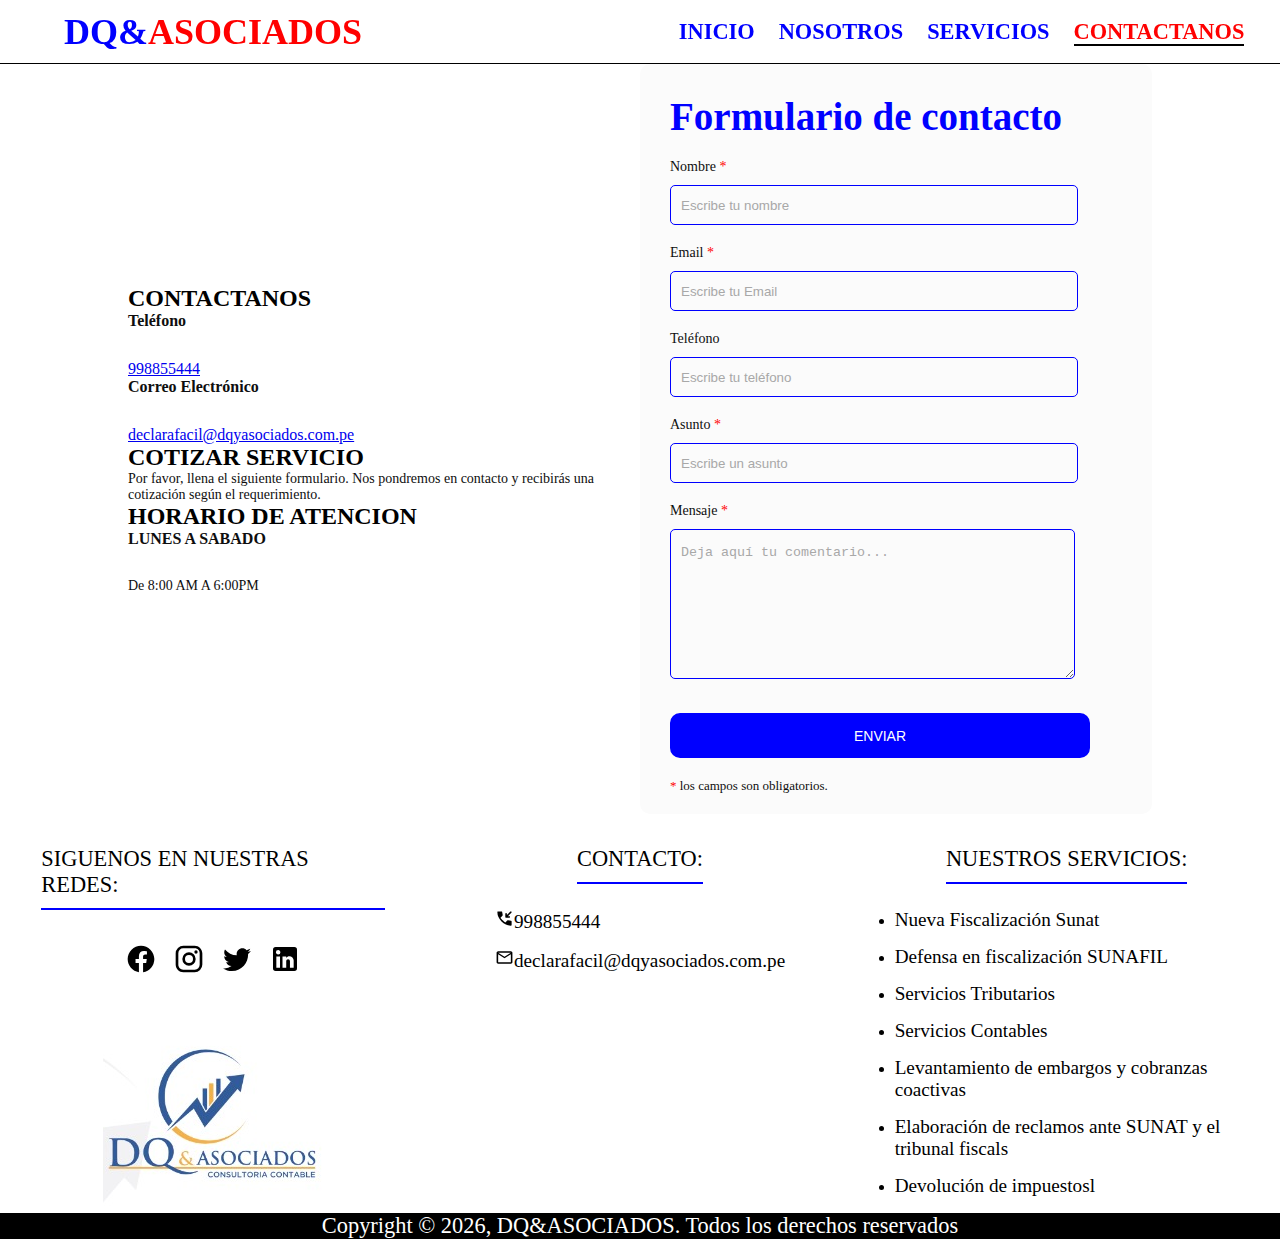
==== contactanos.html @ 15e60dab "contactanos" ====
<!DOCTYPE html>
<html lang="en">
    <head>
        <meta charset="UTF-8">
        <meta name="viewport" content="width=device-width, initial-scale=1.0">

        <link rel="stylesheet" href="css/contactanos.css">
        <link rel="stylesheet" href="css/responsive.css">
        <script src="js/funtions.js"></script>
        <link rel="shortcut icon" href="img/minilogo.jpg" type="image/x-icon">
        <title>DQYASOCIADOS-Contactanos</title>
    </head>
    <body>
        <header>
            <div class="header-logo">
                <a href="index.html"><h2> DQ&<span>ASOCIADOS</span></h2></a>
            </div>
            <div class="header-links" id="_links">
                <a href="index.html">INICIO</a>
                <a href="nosotros.html">NOSOTROS</a>
                <a href="servicios.html">SERVICIOS</a>
                <a href="contactanos.html">CONTACTANOS</a>
            </div>

            <div class="header-menu" id="menu2">
                <span></span>
                <span></span>
                <span></span>

            </div>
        </header>

        <main>
            <div class="contenedor_contacto">
                <div class="left_section">
                    <div class="left_section_span">

                        <h2>CONTACTANOS</h2>
                        <div class="section-left-datos2">
                            <h3>Teléfono</h3>
                            <a href="#"> 998855444</a>
                            <h3>Correo Electrónico</h3>
                            <a href="#">declarafacil@dqyasociados.com.pe</a>
                        </div>
                    </div>
                    <div class="left_section_span">
                        <h2>COTIZAR SERVICIO</h2>
                        <div class="section-left-cotizar-p">
                            <p>
                                Por favor, llena el siguiente formulario. Nos
                                pondremos en contacto y recibirás una cotización
                                según el requerimiento.
                            </p>
                        </div>

                    </div>
                    <div class="left_section_span">
                        <h2>HORARIO DE ATENCION</h2>
                        <div class="section-left-horario2">
                            <h3> LUNES A SABADO</h3>
                            <p>De 8:00 AM A 6:00PM </p>
                        </div>
                    </div>

                </div>

                <div class="right_section">
                    <div class="contact_form">

                        <div class="formulario">
                            <h1>Formulario de contacto</h1>
                            <form action="submeter-formulario.php"
                                method="post">
                                <p>
                                    <label for="nombre"
                                        class="colocar_nombre">Nombre
                                        <span class="obligatorio">*</span>
                                    </label>
                                    <input type="text" name="introducir_nombre"
                                        id="nombre"
                                        required="obligatorio"
                                        placeholder="Escribe tu nombre">
                                </p>

                                <p>
                                    <label for="email"
                                        class="colocar_email">Email
                                        <span class="obligatorio">*</span>
                                    </label>
                                    <input type="email" name="introducir_email"
                                        id="email"
                                        required="obligatorio"
                                        placeholder="Escribe tu Email">
                                </p>

                                <p>
                                    <label for="telefone"
                                        class="colocar_telefono">Teléfono
                                    </label>
                                    <input type="tel" name="introducir_telefono"
                                        id="telefono"
                                        placeholder="Escribe tu teléfono">
                                </p>

                                <p>
                                    <label for="asunto"
                                        class="colocar_asunto">Asunto
                                        <span class="obligatorio">*</span>
                                    </label>
                                    <input type="text" name="introducir_asunto"
                                        id="assunto"
                                        required="obligatorio"
                                        placeholder="Escribe un asunto">
                                </p>

                                <p>
                                    <label for="mensaje"
                                        class="colocar_mensaje">Mensaje
                                        <span class="obligatorio">*</span>
                                    </label>
                                    <textarea name="introducir_mensaje"
                                        class="texto_mensaje" id="mensaje"
                                        required="obligatorio"
                                        placeholder="Deja aquí tu comentario..."></textarea>
                                </p>

                                <button type="submit" name="enviar_formulario"
                                    id="enviar"><p>Enviar</p></button>

                                <p class="aviso">
                                    <span class="obligatorio"> * </span>los
                                    campos son
                                    obligatorios.
                                </p>

                            </form>
                        </div>
                    </div>
                </div>

            </div>

        </main>
        <footer>
            <div class="container_footer">
                <div class="footer_design">
                    <div class="footer-links">
                        <h4>SIGUENOS EN NUESTRAS REDES:</h4>
                        <div class="social-link">
                            <img src="img/icons/facebook.svg" height="24px"
                                width="24px">
                            <img src="img/icons/instagram.svg" height="24px"
                                width="24px">
                            <img src="img/icons/twitter.svg" height="24px"
                                width="24px">
                            <img src="img/icons/linkedin.svg" height="24px"
                                width="24px">

                        </div>
                        <div class="footer_logo">
                            <img src="img/logo.png" alt>
                        </div>

                    </div>
                    <div class="footer-links">
                        <h4>CONTACTO:</h4>
                        <ul style="list-style-type: none;">
                            <li><a href="#"> <img src="img/icons/phone.svg"
                                        alt>998855444</a></li>
                            <li><a href="#"> <img src="img/icons/email.svg"
                                        alt>declarafacil@dqyasociados.com.pe</a></li>
                        </ul>
                    </div>
                    <div class="footer-links">
                        <h4>NUESTROS SERVICIOS:</h4>
                        <ul>
                            <li><a href="servicios.html#1">Nueva Fiscalización
                                    Sunat</a></li>
                            <li><a href="servicios.html#2">Defensa en
                                    fiscalización SUNAFIL</a></li>
                            <li><a href="servicios.html#3">Servicios
                                    Tributarios</a></li>
                            <li><a href="servicios.html#4">Servicios
                                    Contables</a></li>
                            <li><a href="servicios.html#5">Levantamiento de
                                    embargos y cobranzas coactivas </a></li>
                            <li><a href="servicios.html#6">Elaboración de
                                    reclamos ante SUNAT y el tribunal
                                    fiscals</a></li>
                            <li><a href="servicios.html#7">Devolución de
                                    impuestosl</a></li>
                        </ul>
                    </div>
                </div>
            </div>
            <div class="footer_derechos">
                <p id="copyright"> Copyright © 2024, DQ&ASOCIADOS. Todos los
                    derechos
                    reservados
                </p>

            </div>

        </footer>
    </body>
</html>
---- css/contactanos.css ----
/* Importación de fuentes de google fonts */
* {
    padding: 0;
    margin: 0;
    box-sizing: border-box;
}

body {
    display: flex;
    flex-direction: column;
    justify-content: center;
    align-items: center;
    overflow-x: hidden;
}

/* INICIO DEL DISEÑO  HEADER */
header {
    max-width: 2500px;
    width: 100vw;
    height: 4rem;
    background-color: rgba(255, 255, 255, 0.9);
    display: flex;
    justify-content: space-between;
    align-items: center;
    position: fixed;
    top: 0;
    z-index: 1000;
    border-bottom: 1px solid black;
}

.header-logo {
    margin-left: 5%;
    margin-right: auto;
}

.header-logo a {
    text-decoration: none;
    font-size: 1.5rem;
}

.header-logo a h2 {
    color: #0000ff;
}

.header-logo a h2 span {
    color: rgb(255, 0, 0);
}

header .header-links {
    margin-right: 2%;
    margin-left: auto;

}

.header-links a {
    font-size: 1.4rem;
    color: rgb(0, 0, 255);
    text-decoration: none;
    margin: 10px;
    border-bottom: 2px solid transparent;
    font-weight: bold;
}

.header-links a.active {
    color: #ff0101;
    border-bottom-color: rgb(0, 0, 0);
}


/* FIN DEL DISEÑO HEADER */
/* Inicio de la seccion contactanos */

main {
    margin-top: 4rem;
    max-width: 2500px;

}

.contenedor_contacto {
    width: 100vw;
    display: flex;
    justify-content: center;

    & .left_section {
        width: 40vw;
        display: flex;
        flex-direction: column;
        justify-content: center;
        align-items: center;

        & .left_section_span {
            width: 100%;
        }
    }
}


/* Fin de la seccion contactanos */




.contact_form {
    width: 40vw;
    height: auto;
    border-radius: 10px;
    padding-top: 30px;
    padding-bottom: 20px;
    background-color: #fbfbfb;
    padding-left: 30px;
}


input {
    background-color: #fbfbfb;
    width: 408px;
    height: 40px;
    border-radius: 5px;
    border-style: solid;
    border-width: 1px;
    border-color: rgb(0, 0, 255);
    margin-top: 10px;
    padding-left: 10px;
    margin-bottom: 20px;
}


textarea {
    background-color: #fbfbfb;
    width: 405px;
    height: 150px;
    border-radius: 5px;
    border-style: solid;
    border-width: 1px;
    border-color: rgb(0, 0, 255);
    margin-top: 10px;
    padding-left: 10px;
    margin-bottom: 20px;
    padding-top: 15px;
}


label {
    display: block;
    float: center;
}


button {
    height: 45px;
    padding-left: 5px;
    padding-right: 5px;
    margin-bottom: 20px;
    margin-top: 10px;
    text-transform: uppercase;
    background-color: rgb(0, 0, 255);
    border-color: rgb(0, 0, 255);
    border-style: solid;
    border-radius: 10px;
    width: 420px;
    cursor: pointer;
}


button p {
    color: #fff;
}


span {
    color: rgb(255, 0, 0);
}


.aviso {
    font-size: 13px;
    color: #0e0e0e;
}


h1 {
    font-size: 39px;
    text-align: letf;
    padding-bottom: 20px;
    color: rgb(0, 0, 255);
}


h3 {
    font-size: 16px;
    padding-bottom: 30px;
    color: #0e0e0e;
}


p {
    font-size: 14px;
    color: #0e0e0e;
}


::-webkit-input-placeholder {
    color: #a8a8a8;
}


::-webkit-textarea-placeholder {
    color: #a8a8a8;
}


.formulario input:focus {
    outline: 0;
    border: 1px solid #97d848;
}


.formulario textarea:focus {
    outline: 0;
    border: 1px solid #97d848;


}

/* creado por javiniguez.com, Julio 2019 */


/* Inicio del FOOTER  */


.container_footer {
    max-width: 2500px;
    width: 100vw;
    margin-top: 2rem;

}

.footer_design {
    display: flex;
    justify-content: space-around;
    flex-wrap: wrap;
    padding: 0rem;

}

.footer-links {
    width: 30%;
    padding: 0 20px;
    display: flex;
    flex-direction: column;
    align-items: center;
}

.footer-links h4 {
    font-size: clamp(0.7rem, 5vw, 1.4rem);
    color: rgb(0, 0, 0);
    margin-bottom: 25px;
    font-weight: 500;
    border-bottom: 2px solid blue;
    padding-bottom: 10px;
    display: inline-block;
}

.footer-links ul li a {
    font-size: clamp(0.5rem, 4.2vw, 1.2rem);
    text-decoration: none;
    color: #000000;
    display: block;
    margin-bottom: 15px;
    transition: all .3s ease;
}

.footer-links ul li a:hover {
    padding-left: 6px;
}

.footer-links ul li a img {
    height: 1.2rem;
    width: 1.2rem;
}

.social-link {
    display: flex;
    flex-direction: row;
    justify-content: center;
    margin-bottom: 3em;

}

.social-link img {
    min-height: 2em;
    width: 2em;
    margin: 0.5em;
    color: #ffffff;
}

.social-link img:hover {
    background-color: #ffffffce;
    scale: 1.2;
}

/* -----------FOOTER derechos de Autor----------- */
.footer_derechos {
    width: 100vw;
    max-width: 2500px;
    background: black;
    display: flex;
    justify-content: center;
    border-top: 1px solid rgb(255, 255, 255);
    text-align: center;
}

.footer_derechos p {
    font-size: clamp(0.7rem, 2vw, 1.4rem);
    color: #ffffff;
}


/* FIN del FOOTER  */
---- css/responsive.css ----
/* -------------------------------------------------------------------------------------------*/
/* -------------------------------------------------------------------------------------------*/
/* -------------------Media queries del Header y Footer para todas las Ventanas ----------------------*/
@media only screen and (max-width: 767px) {
    header {
        height: 3rem;
        width: 100vw;
    }

    .header-logo a {
        font-size: 1.2rem;
    }

    #header .header-menu {
        display: none;
    }

    main {
        margin-top: 3rem;

    }



    /* FOOTER */

    .footer_design {
        display: flex;
        flex-direction: column;
        align-items: center;
        margin-top: 2rem;
    }

    .footer-links {
        width: 100%;
        margin-bottom: 2rem;

    }

    .footer_design>.footer-links:nth-child(3) ul {
        margin-left: 13%;

    }
}

@media only screen and (min-width: 768px) and (max-width: 1024px) {
    header {
        height: 3rem;
        width: 100vw;
    }

    .header-logo a {
        font-size: 0.9rem;
    }

    #header .header-menu {
        display: none;
    }

    main {
        margin-top: 3rem;

    }

    /* FOOTER */
    .footer_design {
        display: flex;
        flex-direction: column;
        align-items: center;
        margin-top: 2rem;
    }

    .footer-links {
        width: 100%;
        margin-bottom: 2rem;

    }

    .footer_design>.footer-links:nth-child(3) ul {
        margin-left: 13%;

    }
}

/* --------------------Menu Desplegable Moviles y Tablets---------------------- */
@media only screen and (max-width: 1023px) {
    .header-links {
        position: absolute;
        top: 3rem;
        left: 0;
        background: rgb(253, 253, 253);
        display: flex;
        flex-direction: column;
        width: 100vw;
        height: auto;
        transform: translateX(-101%);
        transition: 0.3s ease all;
        opacity: 0.9;
    }

    .header-links a {
        padding: 1rem;
        color: rgb(0, 0, 255);
        text-decoration: none;
        margin: 0;
        padding-left: 1.5rem;

    }

    .header-links a.active {
        color: #ff0000;
        border-bottom-color: white;
    }

    .header-menu {
        display: flex !important;
        flex-direction: column;
        margin: 0.4rem;
        padding-right: 0.5rem;
    }

    .header-menu span {
        width: 30px;
        height: 4px;
        background: black;
        margin-bottom: 5px;
        border-radius: 2px;
        transform-origin: 5px 0px;
        transition: all 0.2s linear;
    }

    .header-menu.open span {
        background: black;
    }

    .header-menu.open span:nth-child(1) {
        transform: rotate(45deg) translate(0px, 0px);
    }

    .header-menu.open span:nth-child(2) {
        display: none;
    }

    .header-menu.open span:nth-child(3) {
        transform: rotate(-45deg) translate(-5px, 1px);
    }

    .open {
        transform: translateX(0) !important
    }
}

/* -------------------------------------------------------------------------------------------*/
/* -------------------------------------------------------------------------------------------*/
/* -----------------------INICIO DEL Media queries DEL INDEX---------------------------------------------*/
@media only screen and (max-width: 767px) {
    main {
        margin-top: 3rem;

    }

    /* Inicio de la Portada del Index */
    .container_portada {
        height: 90vh;
    }

    .background {

        scroll-snap-align: start;
    }

    .navegacion {
        display: none;
    }

    .portada {

        display: flex;
        justify-content: center;
        align-items: center;

    }

    .left-content {
        margin-left: 0;
        max-width: 100vw;
        display: flex;
        flex-direction: column;
        justify-content: center;
        align-items: center;
    }

    .para {
        padding: 1rem;
    }

    .left-content .stay-home {
        line-height: 2.1rem;

    }

    .left-content h1 {

        margin: 0;
    }

    .left-content .para {
        max-width: 70vw;
        text-align: justify;
        padding: 0.5rem;

        margin-bottom: 1.5rem;


    }

    .left-content button {
        max-width: 40vw;
        padding: 0.8rem;
        font-size: 0.8rem;
    }

    /* Fin de la Portada del Index */
    /* Inicio de la Seccion Sobre Nosotros del Index */
    .nosotros_desing {
        height: 40rem;
        width: 100vw;
        display: flex;
        justify-content: center;
        align-items: center;
        flex-wrap: wrap;
        position: relative;

    }

    .nosotros-left-content_index {
        width: 100vw;
        position: relative;
    }

    .nosotros-left-content_index h2 {
        font-size: clamp(1.1rem, 6vw, 1.4rem);
        position: absolute;
        bottom: 15rem;
    }

    /* -------------------------SOS---------------------------- */
    /* Ajustar el contenedor del texto para que no se acorte a un ancho estatico */

    .nosotros-left-content_index p {
        position: absolute;
        top: 1rem;
        text-align: justify;

    }

    .nosotros-left-content_index a {
        position: absolute;
        top: 15rem;
    }

    .nosotros-right-content_index {
        width: 100vw;
        position: absolute;
        top: 7rem;
    }

    /* Fin de la Seccion Sobre Nosotros del Index */
    /* Inicio de la Seccion Servicios del Index */
    .container_servicios {
        padding: 5% 7%;

    }

    .tittle_servicios {
        margin-left: 1%;
    }

    .navegacion_servicios {
        display: none;
    }

    .container_cards {
        max-width: 100vw;
        padding: 0.5rem;

        overflow-x: scroll;
        scroll-snap-type: x mandatory;
        -webkit-overflow-scrolling: touch;
        /* Para mejorar el desplazamiento en iOS */
        scroll-behavior: smooth;
        /* Para un desplazamiento suave */

    }

    .servicios_card {
        width: clamp(7rem, 100vw, 10rem);
        scroll-snap-align: start;
    }

    .card_above {
        height: clamp(5rem, 15vh, 10rem);
        overflow: hidden;
    }

    .below {
        height: clamp(8rem, 20vh, 12rem);
        padding: 0.7rem;
    }

    .below h5 {
        font-size: clamp(0.3rem, 4vw, 1rem);

    }

    .below_link p {
        font-size: clamp(0.8rem, 5vw, 1rem);
        /* Fin de la Seccion Servicios del Index */
    }

}

@media only screen and (max-width: 560px) {}

@media only screen and (min-width: 768px) and (max-width: 1024px) {

    main {
        margin-top: 3rem;
        width: 100vw;
    }

    /* Inicio de la Portada del Index */
    .portada {
        margin: 0 4rem;
    }

    .left-content h1 {
        font-size: clamp(2rem, 10vw, 3.2rem);
    }

    .para {
        font-size: clamp(0.7rem, 5vw, 1.2rem);

    }

    .prev img,
    .next img {
        width: 4rem;
        height: 4rem;
    }

    /* Fin de la Portada del Index */
    /* -------------Inicio de la Seccion Sobre Nosotros del Index----------- */
    .nosotros-left-content_index h2 {
        font-size: clamp(1.5rem, 10vw, 2.1rem);

    }

    /* FIN de la Seccion Sobre Nosotros del Index */
    /* --------------Inicio de la seccion Servicios----------  */

    .container_cards {
        padding: 0.5rem;
        overflow-x: scroll;
        scroll-snap-type: x mandatory;
        -webkit-overflow-scrolling: touch;
        /* Para mejorar el desplazamiento en iOS */
        scroll-behavior: smooth;
        /* Para un desplazamiento suave */
    }
}

/* *************REVISAR LA VISTA MOVIL EN HORIZONTAL************** */



/* -----------------------FIN DEL Media queries DEL INDEX---------------------------------------------*/

/* -------------------------------------------------------------------------------------------*/
/* -------------------------------------------------------------------------------------------*/
/* -----------------------INICIO DEL Media queries DE NOSOTROS---------------------------------------------*/

@media only screen and (max-width: 767px) {

    /* ---------------INICIO de la seccion NOSOTROS "Nosotros"----------------  */
    .pc-style {
        display: none;
    }

    .movil-style {
        display: block !important;

    }

    .nosotros-content {
        width: 90vw;
        display: flex;
        flex-direction: column;
        place-items: center;
        row-gap: 1.5rem;
        border: 3px solid rgb(0, 0, 0);
        padding: 3rem 1rem;
    }

    .nosotros-content h2 {
        color: #0000ff;
        font-size: clamp(1.5rem, 10vw, 2rem);

    }

    .nosotros-content h2 span {
        color: rgb(255, 0, 0);
    }

    .nosotros-content img {
        width: 70vw;
        height: clamp(8rem, 40vh, 12rem);
        border: 2px solid rgb(0, 0, 0);
    }

    .nosotros-content p {
        padding: 1rem;
        font-size: 1.2rem;
        text-align: justify;
    }


    /* FIN de la seccion NOSOTROS "Nosotros"  */
    /* ---------------Inicio de la seccion MISION Y VISION "Nosotros"---------------  */
    .mision_vision_design {
        display: flex;
        flex-direction: column;
        place-items: center;

    }

    .mision,
    .vision {
        width: 70vw;

    }




    /* FIN de la seccion MISION Y VISION "Nosotros"  */
    /* ---------------Inicio de la seccion Valores "Nosotros"---------------  */

    .valores_content {
        display: flex;
        flex-direction: column;
        place-items: center;

    }

    .valores_content {
        width: 80vw;
        display: flex;
        flex-direction: column;
        row-gap: 1.5rem;

    }

    .valores-left-content,
    .content_right_valores {
        width: 70vw;

    }

    .valores-left-content img {
        width: 60vw;
        height: 30vh;
    }

    .valores_tittle {
        width: 65vw;
        margin-left: 1.5rem;
    }

    .valores_concept {
        width: 65vw;
        padding: 0rem 1rem;

    }

    /* FIN de la seccion Valores "Nosotros" */
    /* Inicio de la seccion Por que elejirnos "Nosotros" */
    .container_elegirnos {
        width: 100vw;
    }

    .elegirnos_desing {
        display: flex;
        flex-direction: column;
        place-items: center;

    }

    .left_elejirnos {
        width: 90vw;

        & .reason {
            width: 80vw;

        }
    }

    .right_elejirnos {
        width: 90vw;

        & .contactos_elejirnos {
            width: 80vw;

        }

        .contactos_elejirnos p {
            font-size: 1rem;
            line-height: 1.7rem
        }

    }
}

@media only screen and (min-width: 768px) and (max-width: 1024px) {
    main {
        width: 100vw;
    }
}

/* FIN de la seccion Por que elejirnos "Nosotros" */
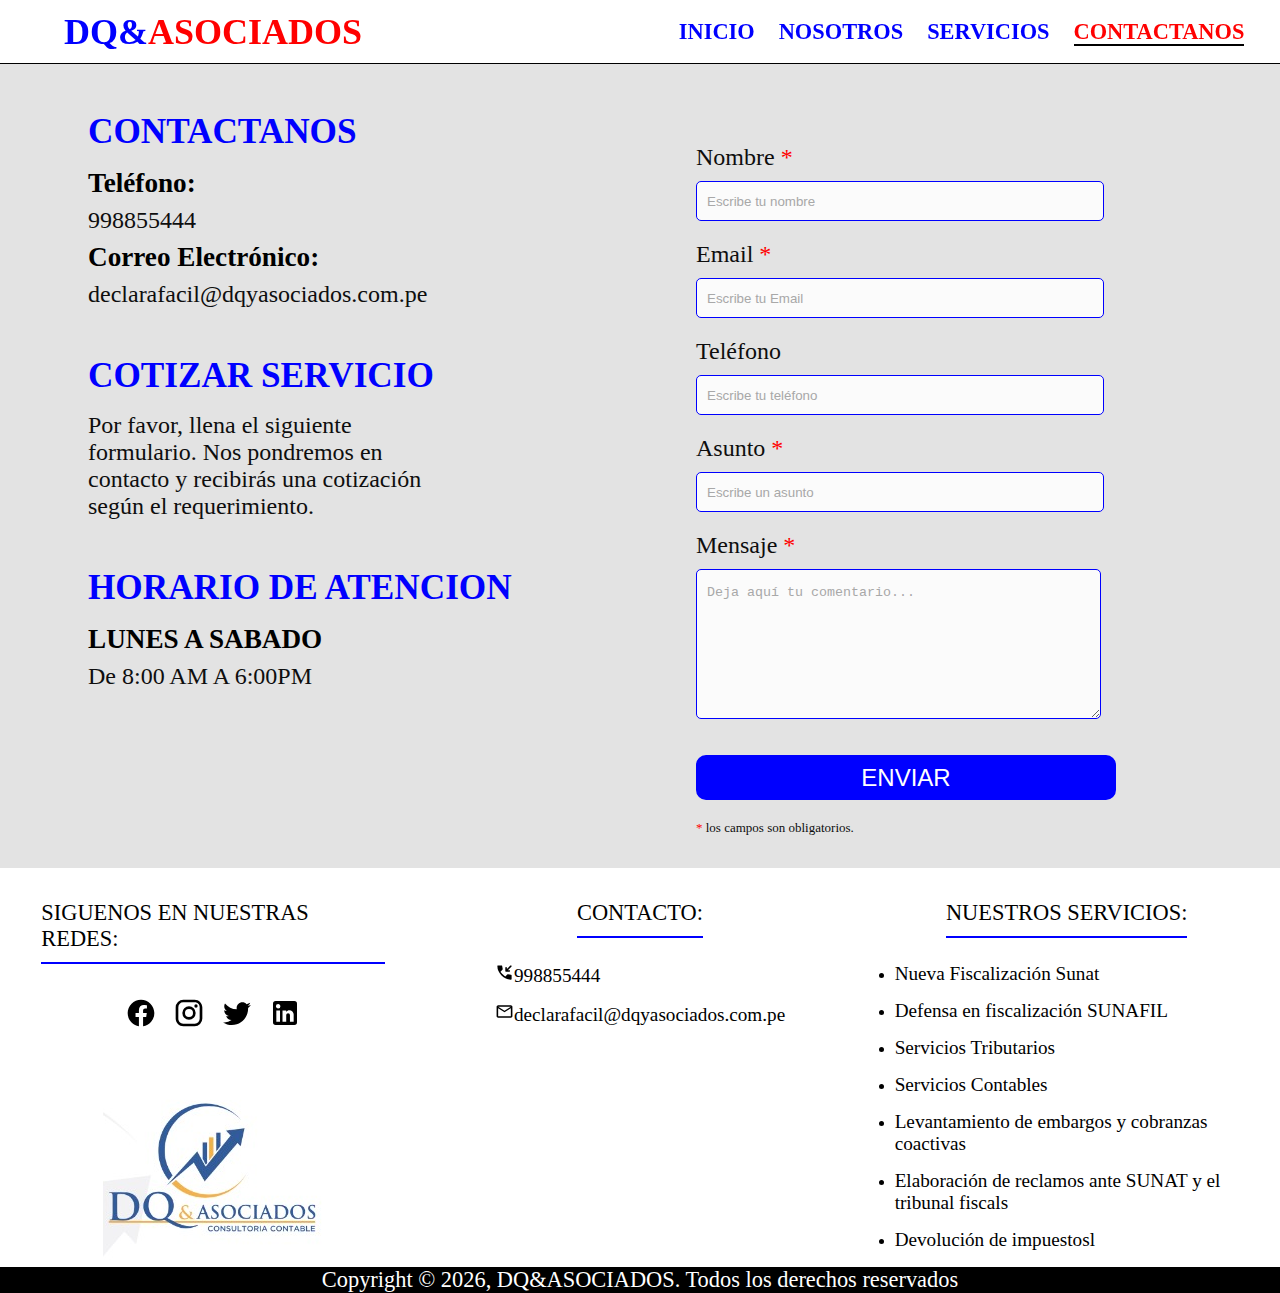
==== commit 2e1f14bd: "Prueva" ====
--- a/contactanos.html
+++ b/contactanos.html
@@ -37,16 +37,16 @@
                     <div class="left_section_span">
 
                         <h2>CONTACTANOS</h2>
-                        <div class="section-left-datos2">
-                            <h3>Teléfono</h3>
-                            <a href="#"> 998855444</a>
-                            <h3>Correo Electrónico</h3>
-                            <a href="#">declarafacil@dqyasociados.com.pe</a>
+                        <div class="left_section_datos">
+                            <h3>Teléfono:</h3>
+                            <p> 998855444</p>
+                            <h3>Correo Electrónico:</h3>
+                            <p>declarafacil@dqyasociados.com.pe</p>
                         </div>
                     </div>
                     <div class="left_section_span">
                         <h2>COTIZAR SERVICIO</h2>
-                        <div class="section-left-cotizar-p">
+                        <div class="left_section_datos">
                             <p>
                                 Por favor, llena el siguiente formulario. Nos
                                 pondremos en contacto y recibirás una cotización
@@ -57,7 +57,7 @@
                     </div>
                     <div class="left_section_span">
                         <h2>HORARIO DE ATENCION</h2>
-                        <div class="section-left-horario2">
+                        <div class="left_section_datos">
                             <h3> LUNES A SABADO</h3>
                             <p>De 8:00 AM A 6:00PM </p>
                         </div>
@@ -69,7 +69,6 @@
                     <div class="contact_form">
 
                         <div class="formulario">
-                            <h1>Formulario de contacto</h1>
                             <form action="submeter-formulario.php"
                                 method="post">
                                 <p>
--- a/css/contactanos.css
+++ b/css/contactanos.css
@@ -79,35 +79,60 @@
 .contenedor_contacto {
     width: 100vw;
     display: flex;
-    justify-content: center;
+    justify-content: space-around;
+    background: #e2e2e2fa;
+    padding: 1rem;
 
     & .left_section {
-        width: 40vw;
+        margin-top: 2rem;
+        width: 35vw;
         display: flex;
         flex-direction: column;
-        justify-content: center;
+        justify-content: start;
         align-items: center;
+        row-gap: 3rem;
 
         & .left_section_span {
             width: 100%;
+
+
+            & h2 {
+                font-size: clamp(1rem, 5vw, 2.2rem);
+                color: #0000ff;
+                margin-bottom: 1rem;
+
+            }
+
+            & .left_section_datos {
+                width: 80%;
+                display: grid;
+                row-gap: 0.5rem;
+
+                & h3 {
+                    font-size: 1.7rem
+                }
+
+                & p {
+                    font-size: 1.5rem;
+                }
+            }
         }
     }
 }
 
 
-/* Fin de la seccion contactanos */
-
-
-
+/* Formulario de contacto */
+
+
+
+.right_section {
+    width: 40vw;
+    margin-top: 3rem;
+}
 
 .contact_form {
-    width: 40vw;
     height: auto;
-    border-radius: 10px;
-    padding-top: 30px;
-    padding-bottom: 20px;
-    background-color: #fbfbfb;
-    padding-left: 30px;
+    padding: 1rem;
 }
 
 
@@ -186,15 +211,15 @@
 }
 
 
-h3 {
+/* h3 {
     font-size: 16px;
     padding-bottom: 30px;
     color: #0e0e0e;
-}
+} */
 
 
 p {
-    font-size: 14px;
+    font-size: 1.5rem;
     color: #0e0e0e;
 }
 
@@ -211,18 +236,18 @@
 
 .formulario input:focus {
     outline: 0;
-    border: 1px solid #97d848;
+    border: 1px solid #ff0000;
 }
 
 
 .formulario textarea:focus {
     outline: 0;
-    border: 1px solid #97d848;
-
-
-}
-
-/* creado por javiniguez.com, Julio 2019 */
+    border: 1px solid #ff0000;
+
+
+}
+
+/* Fin de la seccion contactanos */
 
 
 /* Inicio del FOOTER  */
--- a/css/responsive.css
+++ b/css/responsive.css
@@ -151,8 +151,9 @@
 }
 
 /* -------------------------------------------------------------------------------------------*/
-/* -------------------------------------------------------------------------------------------*/
-/* -----------------------INICIO DEL Media queries DEL INDEX---------------------------------------------*/
+/* -----------------------INICIO DEL Media queries de la Pagina INDEX-------------------------*/
+/* -------------------------------------------------------------------------------------------*/
+
 @media only screen and (max-width: 767px) {
     main {
         margin-top: 3rem;
@@ -239,7 +240,7 @@
     }
 
     .nosotros-left-content_index h2 {
-        font-size: clamp(1.1rem, 6vw, 1.4rem);
+        font-size: clamp(1.1rem, 20vw, 1.4rem);
         position: absolute;
         bottom: 15rem;
     }
@@ -372,57 +373,74 @@
 
 /* *************REVISAR LA VISTA MOVIL EN HORIZONTAL************** */
 
-
-
-/* -----------------------FIN DEL Media queries DEL INDEX---------------------------------------------*/
-
-/* -------------------------------------------------------------------------------------------*/
-/* -------------------------------------------------------------------------------------------*/
-/* -----------------------INICIO DEL Media queries DE NOSOTROS---------------------------------------------*/
-
+/* -------------------------------------------------------------------------------------------*/
+/* -----------------------FIN DEL Media queries de la Pagina INDEX----------------------------*/
+/* -------------------------------------------------------------------------------------------*/
+
+
+
+
+
+
+/* -------------------------------------------------------------------------------------------*/
+/* -----------------------INCIO DEL Media queries de la pagina NOSOTROS-----------------------*/
+/* -------------------------------------------------------------------------------------------*/
+
+
+/* VISTA MOVIL */
 @media only screen and (max-width: 767px) {
 
     /* ---------------INICIO de la seccion NOSOTROS "Nosotros"----------------  */
     .pc-style {
         display: none;
+        /* PARA OCULTAR EL pc-style en los dispositivos moviles */
+    }
+
+    .container_nosotros {
+        width: 100vw;
+        height: auto;
+        display: grid;
+        place-items: center;
     }
 
     .movil-style {
         display: block !important;
 
-    }
-
-    .nosotros-content {
-        width: 90vw;
-        display: flex;
-        flex-direction: column;
-        place-items: center;
-        row-gap: 1.5rem;
-        border: 3px solid rgb(0, 0, 0);
-        padding: 3rem 1rem;
-    }
-
-    .nosotros-content h2 {
-        color: #0000ff;
-        font-size: clamp(1.5rem, 10vw, 2rem);
-
-    }
-
-    .nosotros-content h2 span {
-        color: rgb(255, 0, 0);
-    }
-
-    .nosotros-content img {
-        width: 70vw;
-        height: clamp(8rem, 40vh, 12rem);
-        border: 2px solid rgb(0, 0, 0);
-    }
-
-    .nosotros-content p {
-        padding: 1rem;
-        font-size: 1.2rem;
-        text-align: justify;
-    }
+        & .movile-style-content {
+            display: grid;
+            place-items: center;
+            border: 2px solid black;
+            padding: 1rem 0;
+
+            & h2 {
+                color: rgb(0, 0, 255);
+                font-size: clamp(1.5rem, 10vw, 2rem);
+                margin-bottom: 1rem;
+            }
+
+            & h2 span {
+                color: rgb(255, 0, 0);
+            }
+
+            & img {
+                width: 70vw;
+                height: clamp(8rem, 40vh, 12rem);
+                border: 2px solid rgb(0, 0, 0);
+            }
+
+
+
+            & p {
+                padding: 2rem;
+                font-size: 1.2rem;
+                text-align: justify;
+
+            }
+
+        }
+    }
+
+
 
 
     /* FIN de la seccion NOSOTROS "Nosotros"  */
@@ -487,21 +505,24 @@
     /* Inicio de la seccion Por que elejirnos "Nosotros" */
     .container_elegirnos {
         width: 100vw;
+        padding: 2rem 0;
+
     }
 
     .elegirnos_desing {
-        display: flex;
-        flex-direction: column;
-        place-items: center;
+        margin: 0;
+        display: flex;
+        flex-direction: column;
+        justify-content: center;
+        align-items: center;
 
     }
 
     .left_elejirnos {
-        width: 90vw;
+        width: 100vw;
 
         & .reason {
-            width: 80vw;
-
+            width: 80%;
         }
     }
 
@@ -514,6 +535,7 @@
         }
 
         .contactos_elejirnos p {
+            margin-left: 1rem;
             font-size: 1rem;
             line-height: 1.7rem
         }
@@ -521,10 +543,136 @@
     }
 }
 
+/* VISTA TABLET */
 @media only screen and (min-width: 768px) and (max-width: 1024px) {
     main {
         width: 100vw;
     }
-}
-
-/* FIN de la seccion Por que elejirnos "Nosotros" */+
+    .container_nosotros {
+        background-color: #0000ff;
+
+        & .pc-style {
+            background-color: #ff0000;
+        }
+    }
+}
+
+/* FIN de la seccion Por que elejirnos "Nosotros" */
+
+
+/* -------------------------------------------------------------------------------------------*/
+/* -----------------------FIN DEL Media queries de la pagina NOSOTROS-------------------------*/
+/* -------------------------------------------------------------------------------------------*/
+
+
+
+
+/* -------------------------------------------------------------------------------------------*/
+/* ---------------------INICIO DEL Media queries de la pagina SERVICIOS-----------------------*/
+/* -------------------------------------------------------------------------------------------*/
+
+/* VISTA MOVIL */
+@media only screen and (max-width: 767px) {
+
+
+    /* .contenedor-servicios {
+     
+
+        & .tittle {
+            & h2 {
+                font-size:  2rem;
+            }
+
+            & span {
+                font-size: 2rem;
+
+            }
+        }
+
+        & .section-servicios {
+            height: auto;
+            display: flex;
+            justify-content: center;
+            align-items: center;
+            padding: 1rem 0;
+            row-gap: 1.5rem;
+
+            & .img-servicios {
+                height: auto;
+                width: 80%;
+                height: 10rem;
+                overflow: hidden;
+                border-radius: 50% 50% 0 0;
+            }
+
+            .contenedor-texto {
+                width: 100%;
+
+                & .texto-servicios {
+                    display: grid;
+                    place-items: center;
+                    row-gap: 1rem;
+
+                    & h2 {
+                        font-size: clamp(1rem, 20vw, 1.5rem);
+                        text-align: center;
+                        line-height: normal;
+                    }
+
+                    & p {
+                        width: 80%;
+                        font-size: 1.2rem;
+                        text-align: justify;
+
+                    }
+                }
+            }
+
+        }
+
+        & .section-servicios:nth-child(odd) {
+
+
+            & .img-servicios {
+                order: 1;
+
+            }
+
+            & .contenedor-texto {
+                order: 2;
+            }
+        }
+
+
+
+    } */
+
+}
+
+/* VISTA TABLET */
+@media only screen and (min-width: 768px) and (max-width: 1024px) {}
+
+
+/* -------------------------------------------------------------------------------------------*/
+/* ------------------------FIN DEL Media queries de la pagina SERVICIOS-----------------------*/
+/* -------------------------------------------------------------------------------------------*/
+
+
+
+
+
+
+/* -------------------------------------------------------------------------------------------*/
+/* -----------------------INICIO DEL Media queries de la pagina CONTACTANOS-------------------*/
+/* -------------------------------------------------------------------------------------------*/
+
+/* VISTA MOVIL */
+@media only screen and (max-width: 767px) {}
+
+
+
+
+/* -------------------------------------------------------------------------------------------*/
+/* ------------------------FIN DEL Media queries de la pagina CONTACTANOS---------------------*/
+/* -------------------------------------------------------------------------------------------*/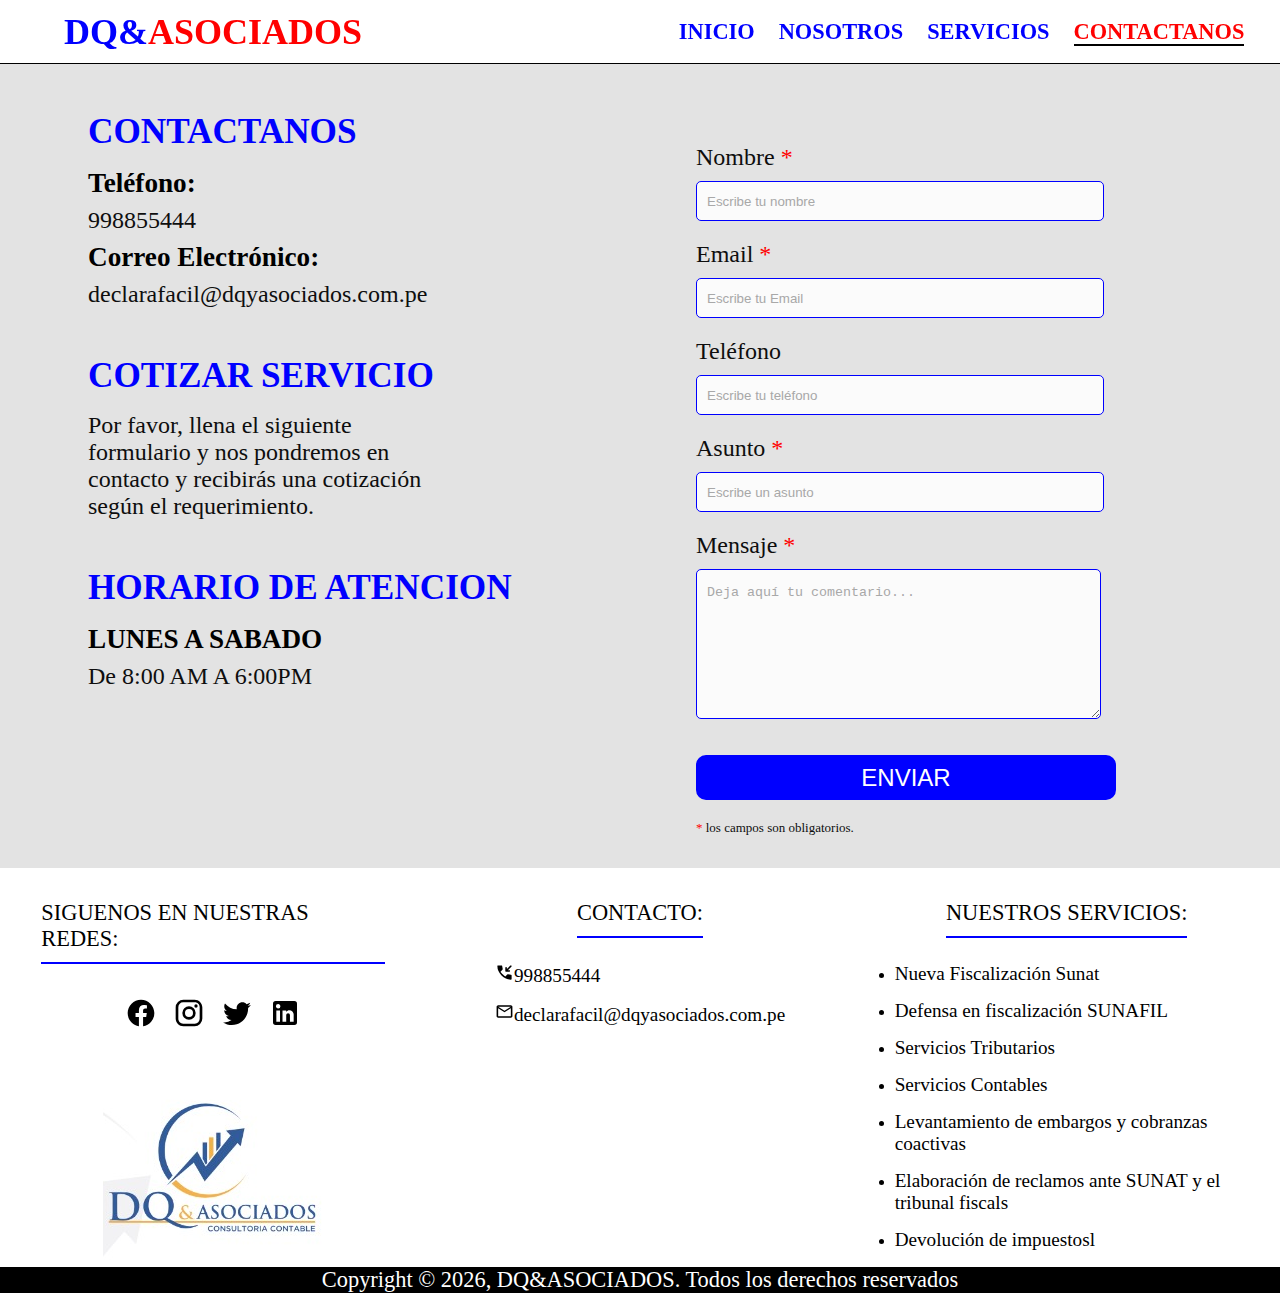
==== commit 24fa90e0: "Xdxd" ====
--- a/contactanos.html
+++ b/contactanos.html
@@ -48,7 +48,7 @@
                         <h2>COTIZAR SERVICIO</h2>
                         <div class="left_section_datos">
                             <p>
-                                Por favor, llena el siguiente formulario. Nos
+                                Por favor, llena el siguiente formulario y nos
                                 pondremos en contacto y recibirás una cotización
                                 según el requerimiento.
                             </p>
--- a/css/contactanos.css
+++ b/css/contactanos.css
@@ -114,6 +114,7 @@
 
                 & p {
                     font-size: 1.5rem;
+
                 }
             }
         }
--- a/css/responsive.css
+++ b/css/responsive.css
@@ -576,12 +576,12 @@
 @media only screen and (max-width: 767px) {
 
 
-    /* .contenedor-servicios {
-     
-
-        & .tittle {
+    .contenedor-servicios {
+
+
+        .tittle {
             & h2 {
-                font-size:  2rem;
+                font-size: 2rem;
             }
 
             & span {
@@ -598,80 +598,158 @@
             padding: 1rem 0;
             row-gap: 1.5rem;
 
+
             & .img-servicios {
                 height: auto;
                 width: 80%;
                 height: 10rem;
                 overflow: hidden;
                 border-radius: 50% 50% 0 0;
+                animation: none;
+
             }
 
             .contenedor-texto {
                 width: 100%;
-
-                & .texto-servicios {
-                    display: grid;
-                    place-items: center;
-                    row-gap: 1rem;
-
-                    & h2 {
-                        font-size: clamp(1rem, 20vw, 1.5rem);
-                        text-align: center;
-                        line-height: normal;
+                animation: none;
+
+
+            }
+
+
+
+            & .texto-servicios {
+                display: grid;
+                place-items: center;
+                row-gap: 1rem;
+                padding: 5%;
+
+                & h2 {
+                    font-size: clamp(1rem, 20vw, 1.5rem);
+                    text-align: center;
+                    line-height: normal;
+                }
+
+                & p {
+                    width: 80%;
+                    font-size: 1.2rem;
+                    text-align: justify;
+
+                }
+            }
+        }
+
+    }
+
+    & .section-servicios:nth-child(odd) {
+
+
+        & .img-servicios {
+            order: 1;
+
+
+        }
+
+        & .contenedor-texto {
+            order: 2;
+
+        }
+    }
+
+
+
+}
+
+
+
+/* VISTA TABLET */
+@media only screen and (min-width: 768px) and (max-width: 1024px) {}
+
+
+/* -------------------------------------------------------------------------------------------*/
+/* ------------------------FIN DEL Media queries de la pagina SERVICIOS-----------------------*/
+/* -------------------------------------------------------------------------------------------*/
+
+
+
+
+
+
+/* -------------------------------------------------------------------------------------------*/
+/* -----------------------INICIO DEL Media queries de la pagina CONTACTANOS-------------------*/
+/* -------------------------------------------------------------------------------------------*/
+
+/* VISTA MOVIL */
+@media only screen and (max-width: 767px) {
+
+    .contenedor_contacto {
+        display: flex;
+        flex-direction: column;
+
+        & .left_section {
+            width: 90vw;
+            margin-top: 0;
+            row-gap: 1.5rem;
+
+            & .left_section_span {
+                width: 95%;
+
+                & h2 {
+                    font-size: clamp(1.6rem, 5vw, 2rem);
+                    margin-bottom: 1rem;
+
+                }
+
+                & .left_section_datos {
+                    width: 80%;
+                    row-gap: 0.2rem;
+
+                    & h3 {
+                        font-size: clamp(1.4rem, 5vw, 1.8rem);
+
                     }
 
                     & p {
-                        width: 80%;
-                        font-size: 1.2rem;
-                        text-align: justify;
+                        font-size: clamp(1.2rem, 5vw, 1.5rem);
 
                     }
                 }
-            }
-
-        }
-
-        & .section-servicios:nth-child(odd) {
-
-
-            & .img-servicios {
+
+            }
+
+            & .left_section_span:first-child {
                 order: 1;
-
-            }
-
-            & .contenedor-texto {
-                order: 2;
-            }
-        }
-
-
-
-    } */
-
-}
-
-/* VISTA TABLET */
-@media only screen and (min-width: 768px) and (max-width: 1024px) {}
-
-
-/* -------------------------------------------------------------------------------------------*/
-/* ------------------------FIN DEL Media queries de la pagina SERVICIOS-----------------------*/
-/* -------------------------------------------------------------------------------------------*/
-
-
-
-
-
-
-/* -------------------------------------------------------------------------------------------*/
-/* -----------------------INICIO DEL Media queries de la pagina CONTACTANOS-------------------*/
-/* -------------------------------------------------------------------------------------------*/
-
-/* VISTA MOVIL */
-@media only screen and (max-width: 767px) {}
-
-
-
+            }
+
+            & .left_section_span:nth-child(2) {
+                order: 5;
+            }
+
+            & .left_section_span:nth-child(3) {
+                order: 3;
+            }
+        }
+
+        & .right_section {
+            width: 90vw;
+            background: #85a8ff;
+            border-radius: 1rem;
+            & .contact_form{
+                & input{
+                    width: 100%;
+                }
+                & textarea{
+                    width: 100%;
+                }
+                & button{
+                    width: 100%;
+                }
+            }
+        }
+    }
+
+
+}
 
 /* -------------------------------------------------------------------------------------------*/
 /* ------------------------FIN DEL Media queries de la pagina CONTACTANOS---------------------*/
